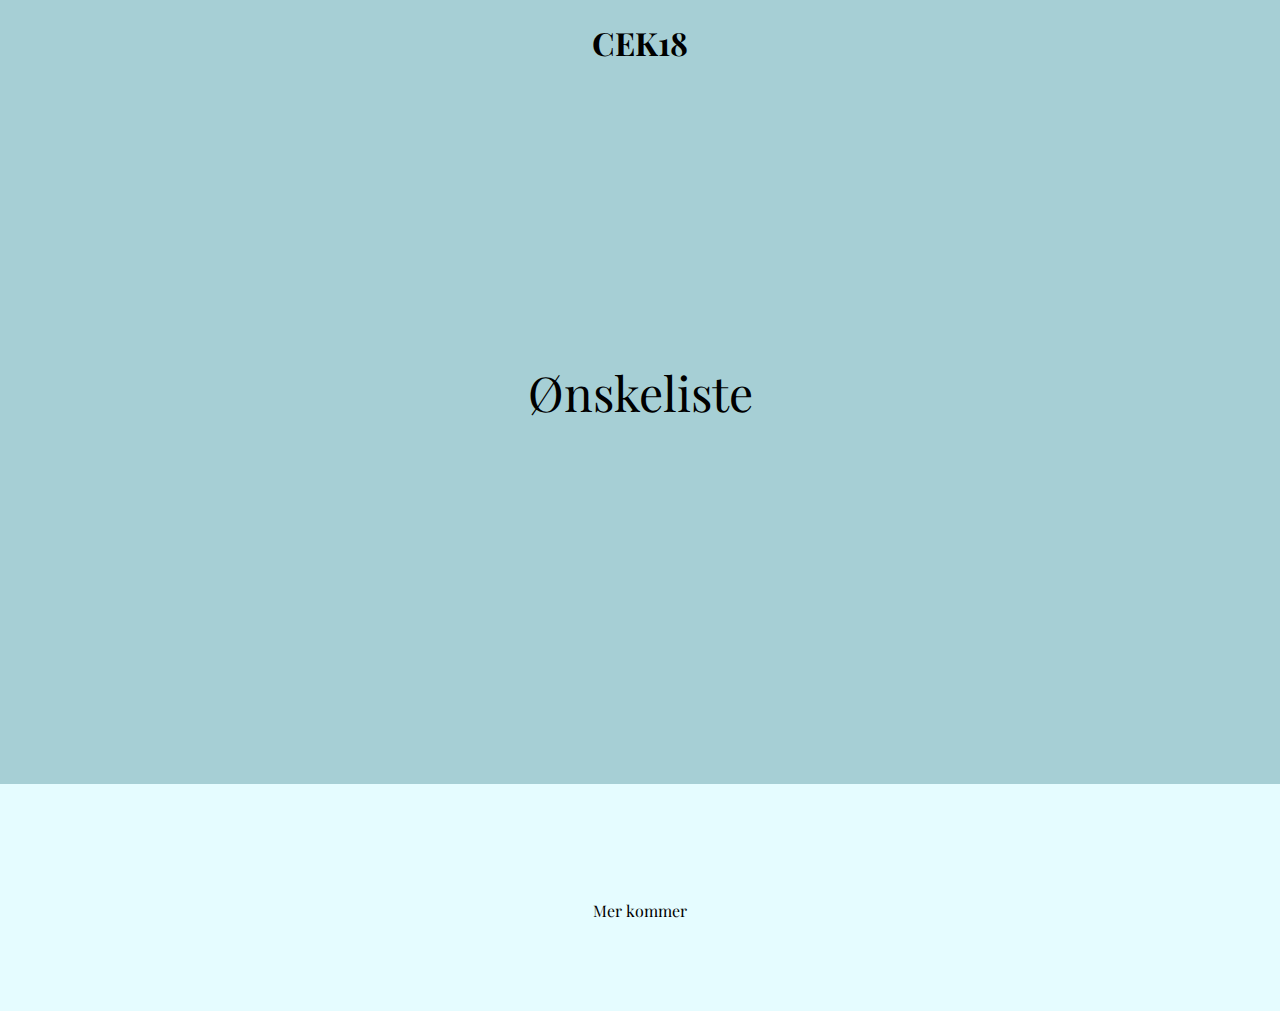
==== onskeliste.html @ c1968a24 "Initial commit" ====
<!DOCTYPE html>
<html lang="nb" dir="ltr">
  <head>
    <meta charset="utf-8">
    <title>Caroline Kvamme</title>
    <link href="https://fonts.googleapis.com/css2?family=Playfair+Display:wght@400;900&display=swap" rel="stylesheet">
    <link rel="stylesheet" href="style.css">
  </head>
  <body>
    <header>
      <a href="index.html"><h1>CEK18</h1></a>
    </header>
    <main>
      <section class="top">
        <h3>Ønskeliste</h3>
      </section>
      <section class="liste">
        <p>Mer kommer</p>
      </section>
    </main>

  </body>
</html>
---- style.css ----
body{
  background-color: #e5fcff;
  font-family: 'Playfair Display', serif;
  margin: 0;
}
header{
  position: absolute;
  top: 0;
  left: 0;
  width: 100%;
  z-index: 1000;
}
header h1{
  text-align: center;
}
a{
  text-decoration: none;
  color: black;
}
.grow{
  transition: all .2s ease-in-out;
}
.grow:hover{
  transform: scale(1.05);
}
#prosjekter{
  display: grid;
  grid-template-columns: 1fr 1fr;
  max-width: 900px;
  margin: auto;
  margin-top: 100vh;
  margin-bottom: 10vh;
  color: white;
}
#prosjekter>div{
  padding: 15px;
  font-size: 1rem;
}
#prosjekter a{
  color: inherit;
  text-decoration: none;
  text-align: center;
  line-height: 2rem;
}
iframe{
  display: block;
  margin: auto;
  padding-bottom: 20px;
}
#hvor{
  grid-column: span 2;
  background-color: #028090;
  text-align: center;
}
#onskeliste{
  background-color: #805E73;
}
#paaMelding{
  background-color: #252627;
  color: white;
}
.top{
  position: absolute;
  background-color: #a6cfd5;
  top: 0;
  left: 0;
  width: 100%;
  text-align: center;
}
.top h3{
  position: relative;
  padding-top: 40vh;
  padding-bottom: 40vh;
  font-size: 3rem;
  font-weight: 400;
  margin: auto;
}
.liste{
  max-width: 70%;
  margin: auto;
  margin-top: 100vh;
  margin-bottom: 10vh;
  text-align: center;
}
@media (max-width: 700px){
  header h1{
    margin-left: 30%;
    margin-right: 30%;
  }
  main{
    width: 80%;
    margin: auto;
  }
  .grow{
    transition: none;
  }
  .grow:hover{
    transform: none;
  }
  iframe{
    width: 70%;
    margin: auto;
  }
  .top h3{
    padding-top: 30vh;
    padding-bottom: 30vh;
  }
  #prosjekter{
    margin-top: 90vh;
  }
  .liste{
    margin-top: 80vh;
    margin-bottom: 10vh;
  }
}
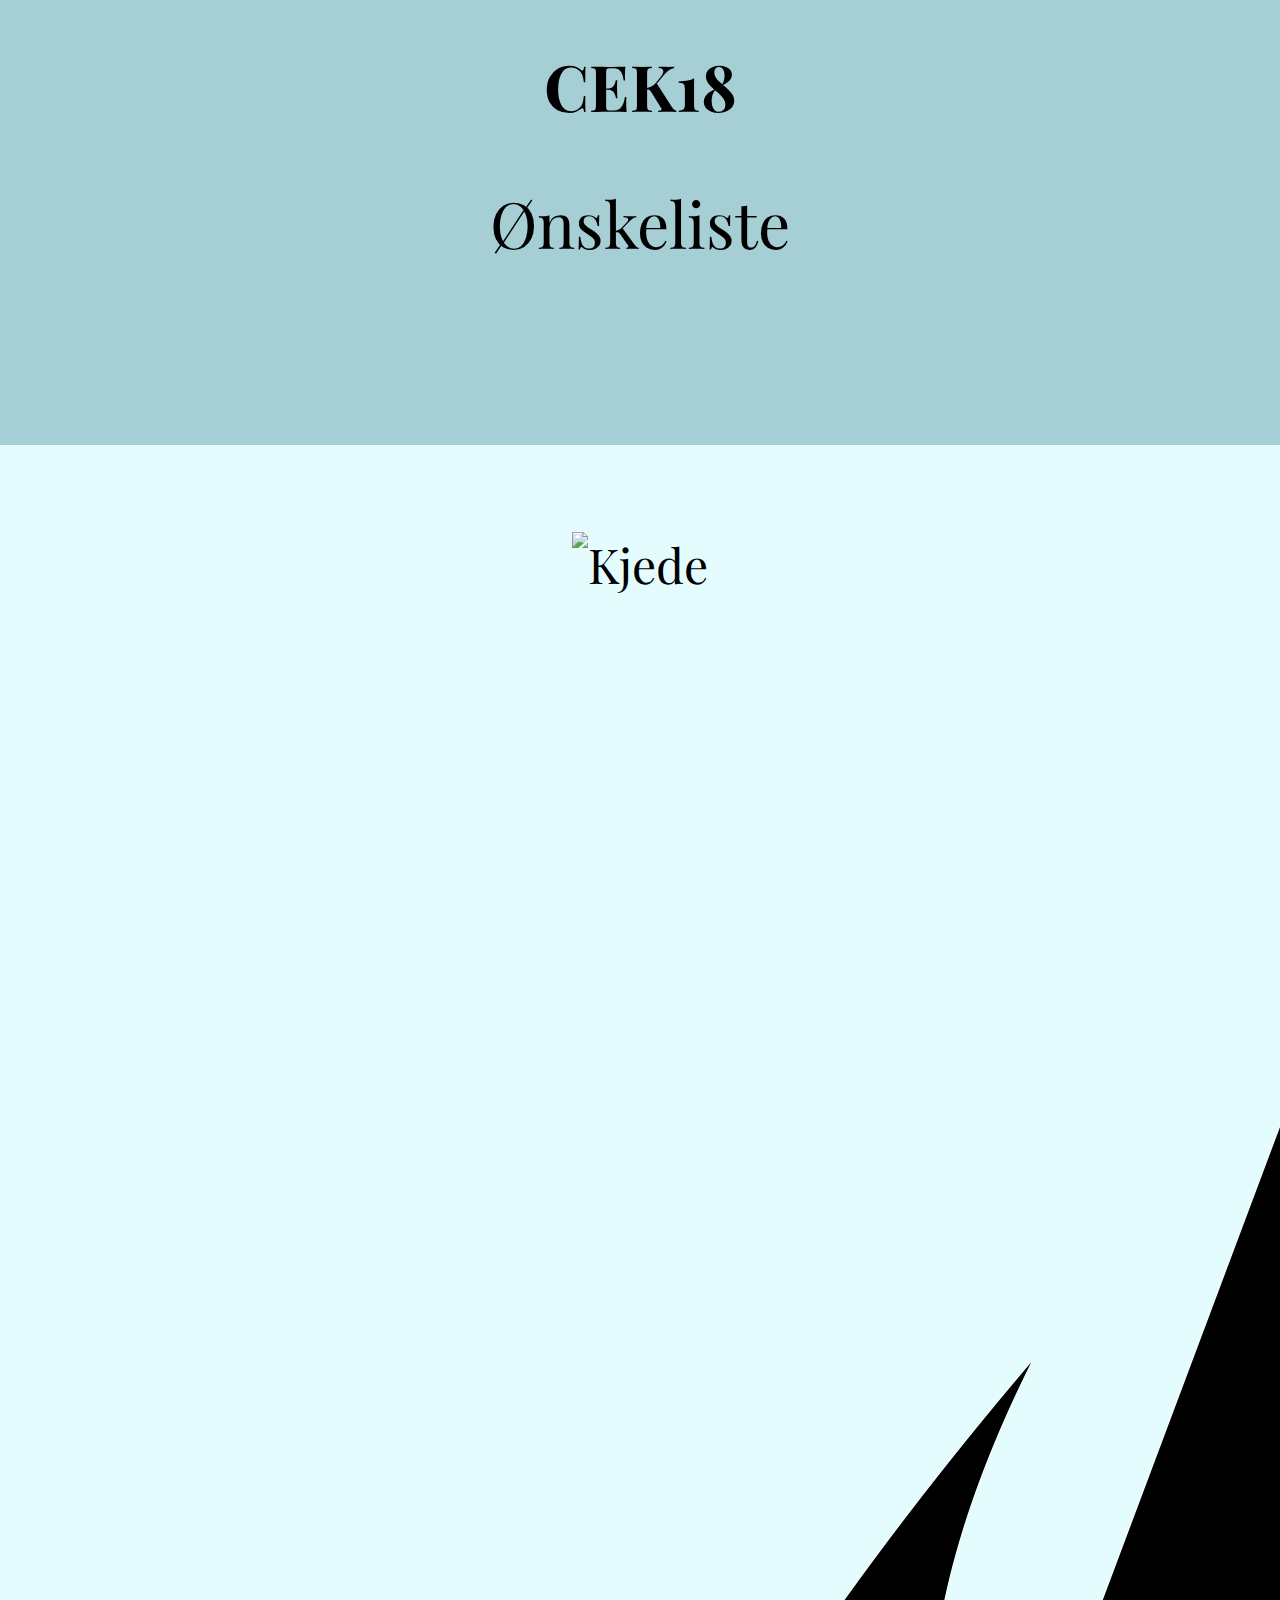
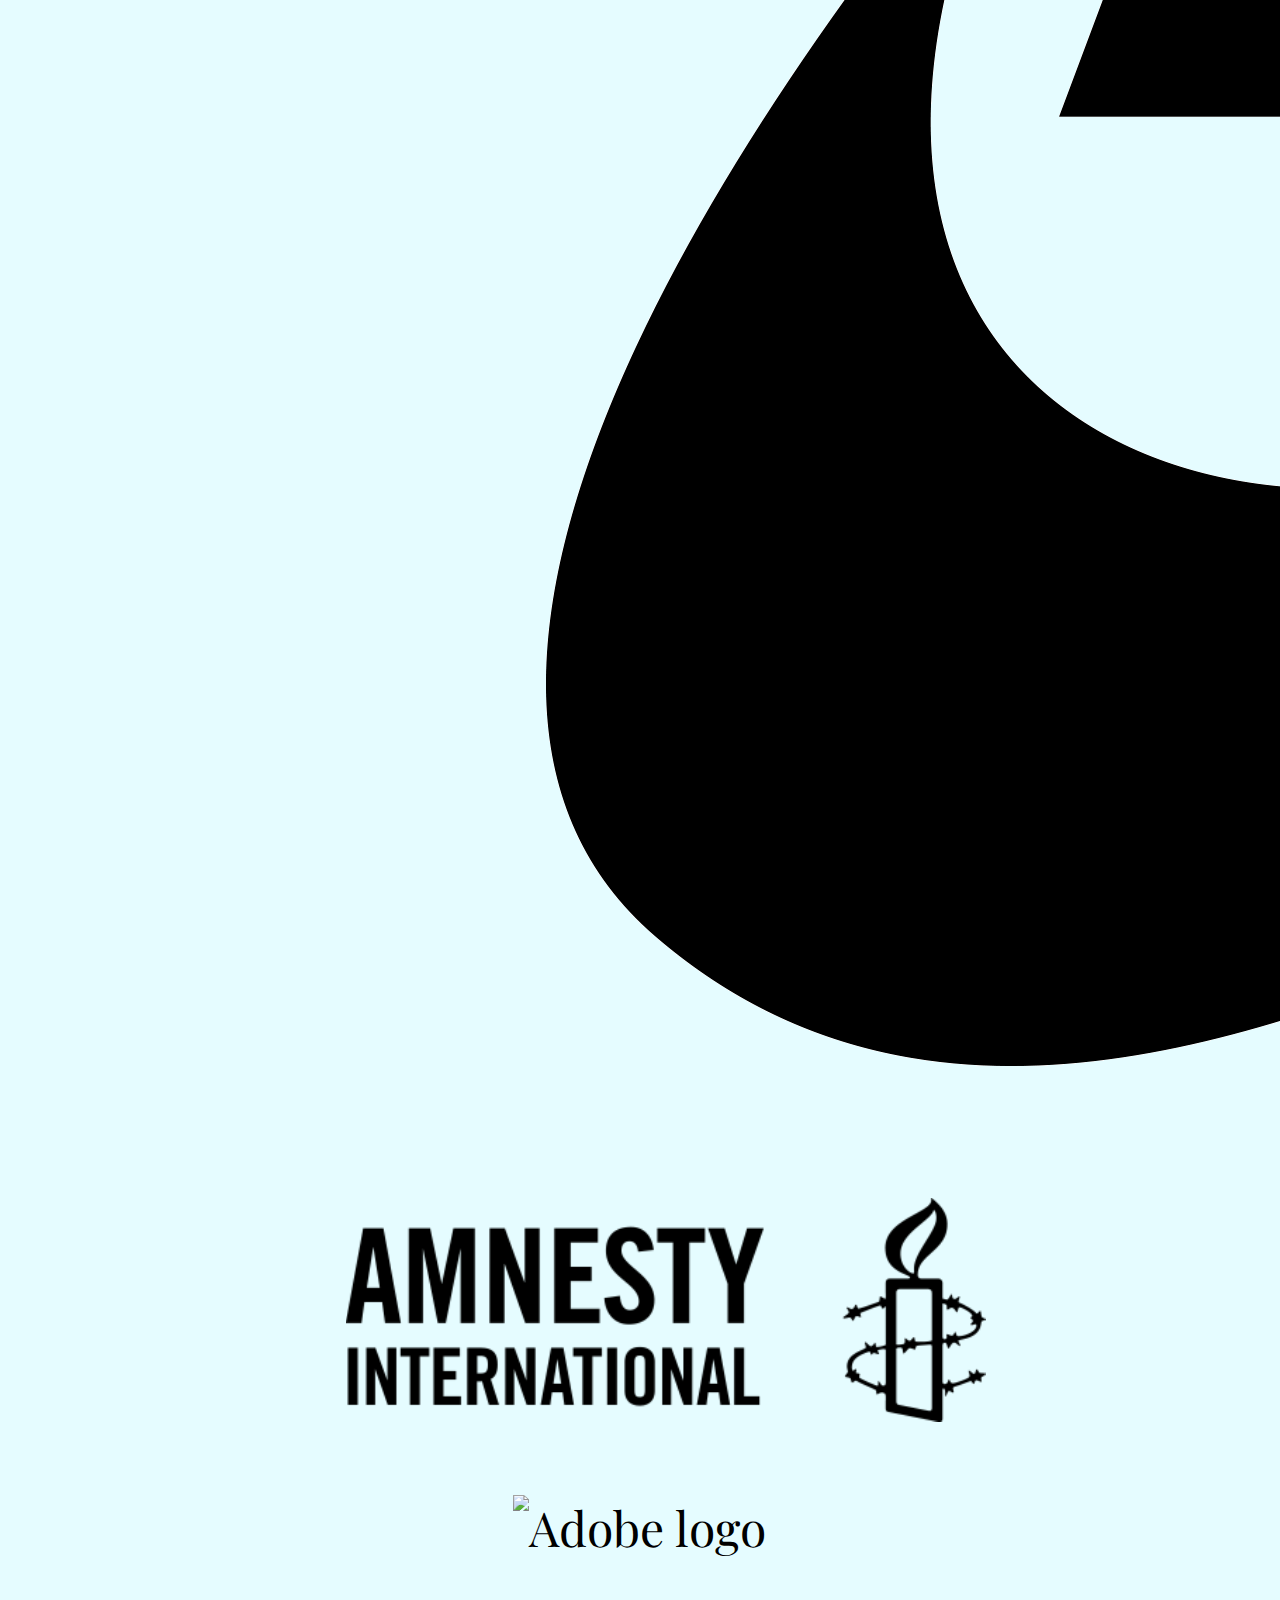
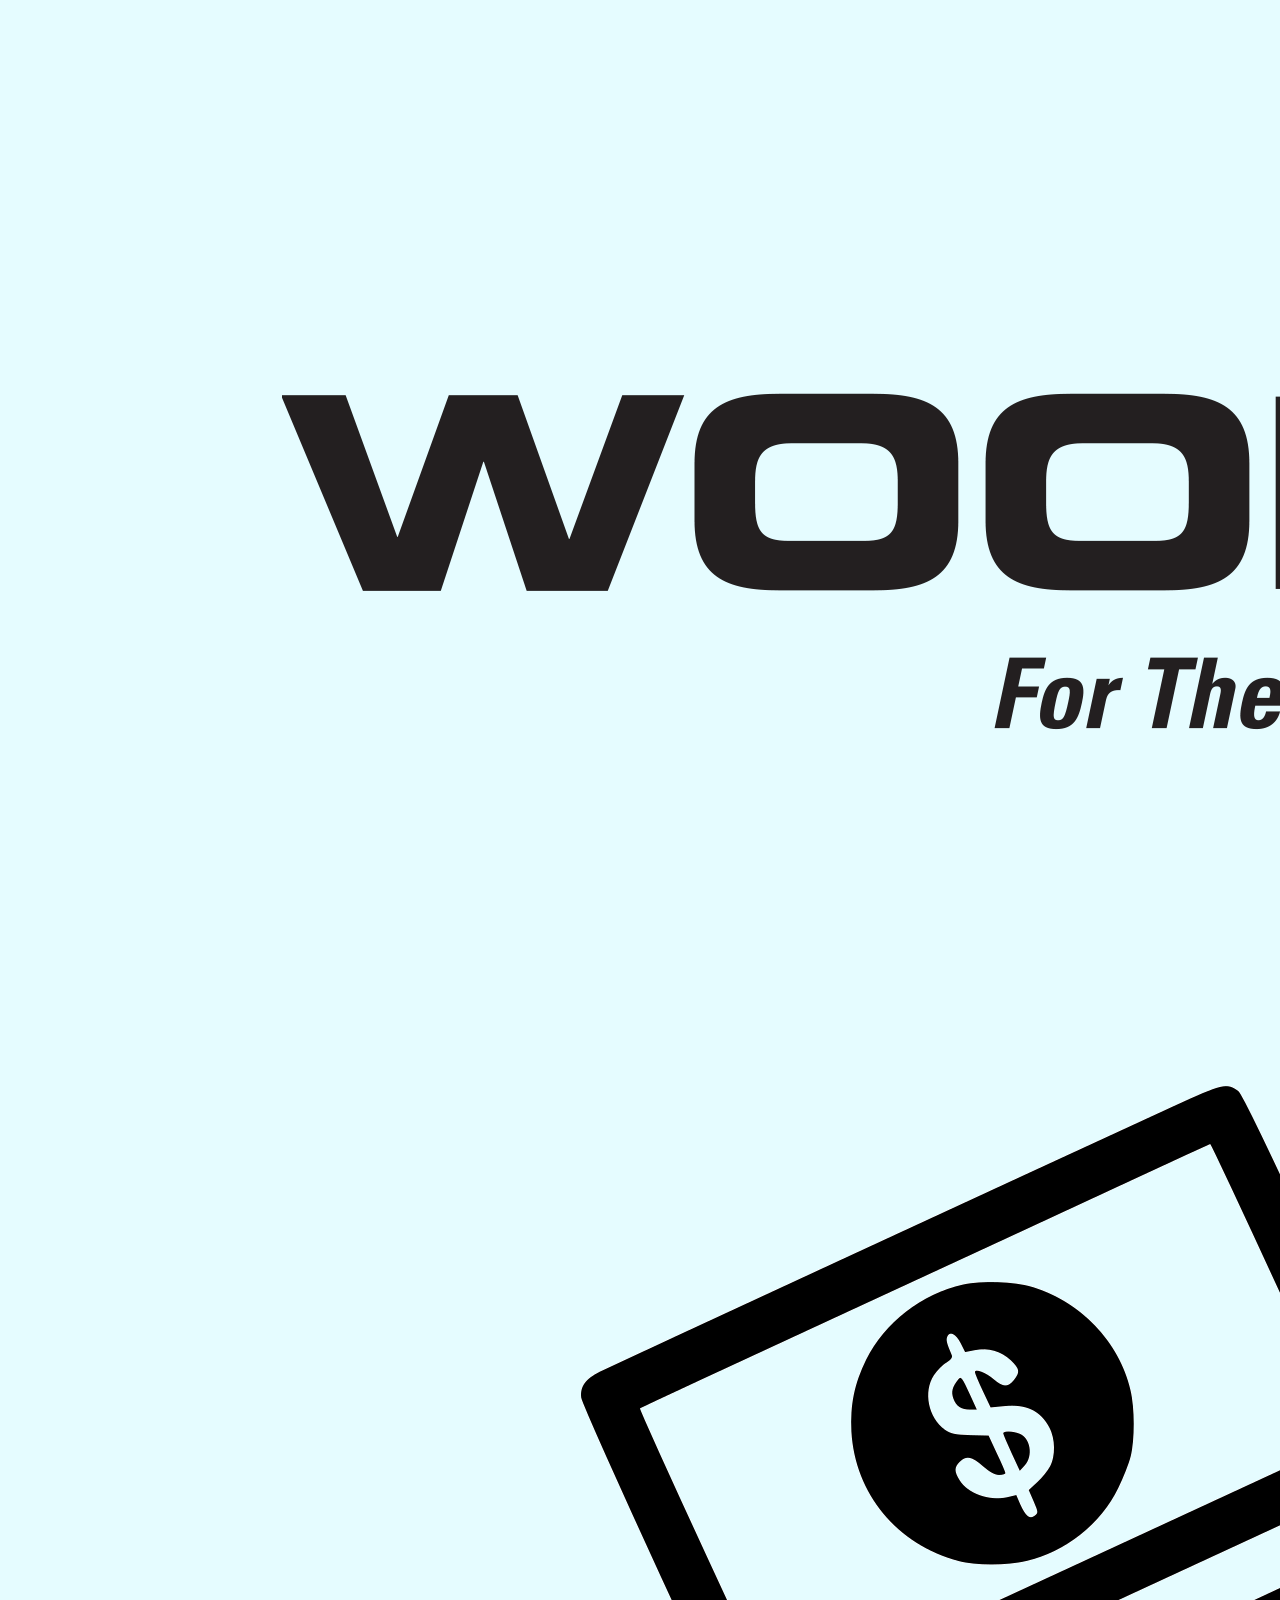
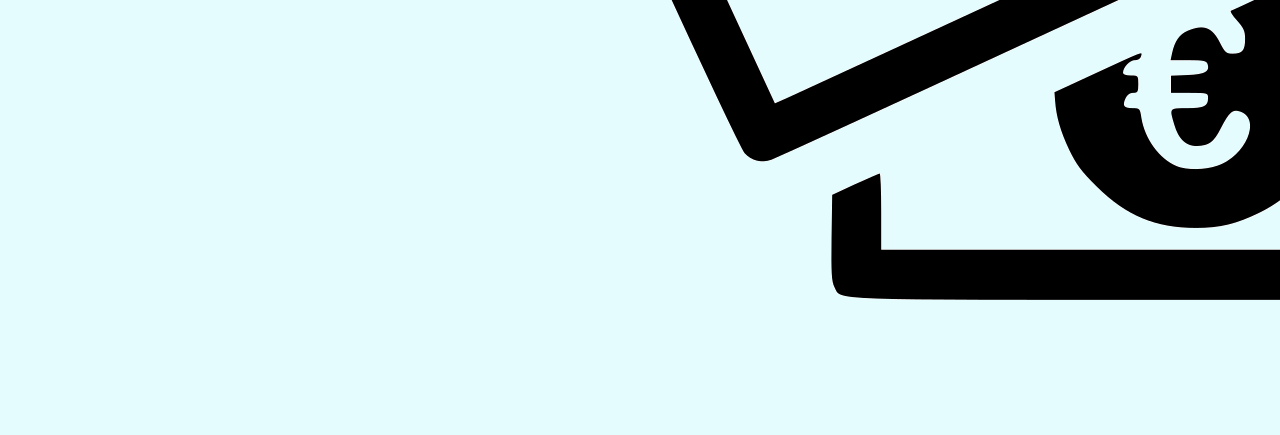
==== commit 853534b0: "Update onskeliste.html" ====
--- a/onskeliste.html
+++ b/onskeliste.html
@@ -14,8 +14,24 @@
       <section class="top">
         <h3>Ønskeliste</h3>
       </section>
+      <p>Siden det ofte er vanskelig å finne på noe til en som allerede har alt, er dette noen tips. </p>
       <section class="liste">
-        <p>Mer kommer</p>
+        <a href="https://david-andersen.no/">
+          <img src="bilder/necklace.png" alt="Kjede">
+        </a>
+        <a href="https://www.nike.com/no/">
+          <img src="bilder/nike.png" alt="Nike logo">
+        </a>
+        <a href="https://amnesty.no/stott-oss">
+          <img src="bilder/amnesty.png" alt="Amnesty logo">
+        </a>
+        <a href="https://www.adobe.com/no/">
+          <img src="bilder/adobe.png" alt="Adobe logo">
+        </a>
+        <a href="https://www.woodway.com/">
+          <img src="bilder/woodway.png" alt="Penger">
+        </a>
+        <img src="bilder/cash.png" alt="Penger">
       </section>
     </main>
 
--- a/style.css
+++ b/style.css
@@ -82,10 +82,11 @@
   margin-bottom: 10vh;
   text-align: center;
 }
-@media (max-width: 700px){
+@media (max-width: 1400px){
   header h1{
     margin-left: 30%;
     margin-right: 30%;
+    font-size: 4rem;
   }
   main{
     width: 80%;
@@ -102,14 +103,23 @@
     margin: auto;
   }
   .top h3{
-    padding-top: 30vh;
-    padding-bottom: 30vh;
+    padding-top: 20vh;
+    padding-bottom: 20vh;
+    font-size: 4rem;
+    width: 70%;
   }
   #prosjekter{
-    margin-top: 90vh;
+    margin-top: 55vh;
+  }
+  #prosjekter h2{
+    font-size: 3rem;
+  }
+  #prosjekter p{
+    font-size: 2rem;
   }
   .liste{
-    margin-top: 80vh;
+    margin-top: 55vh;
     margin-bottom: 10vh;
+    font-size: 3rem; 
   }
 }
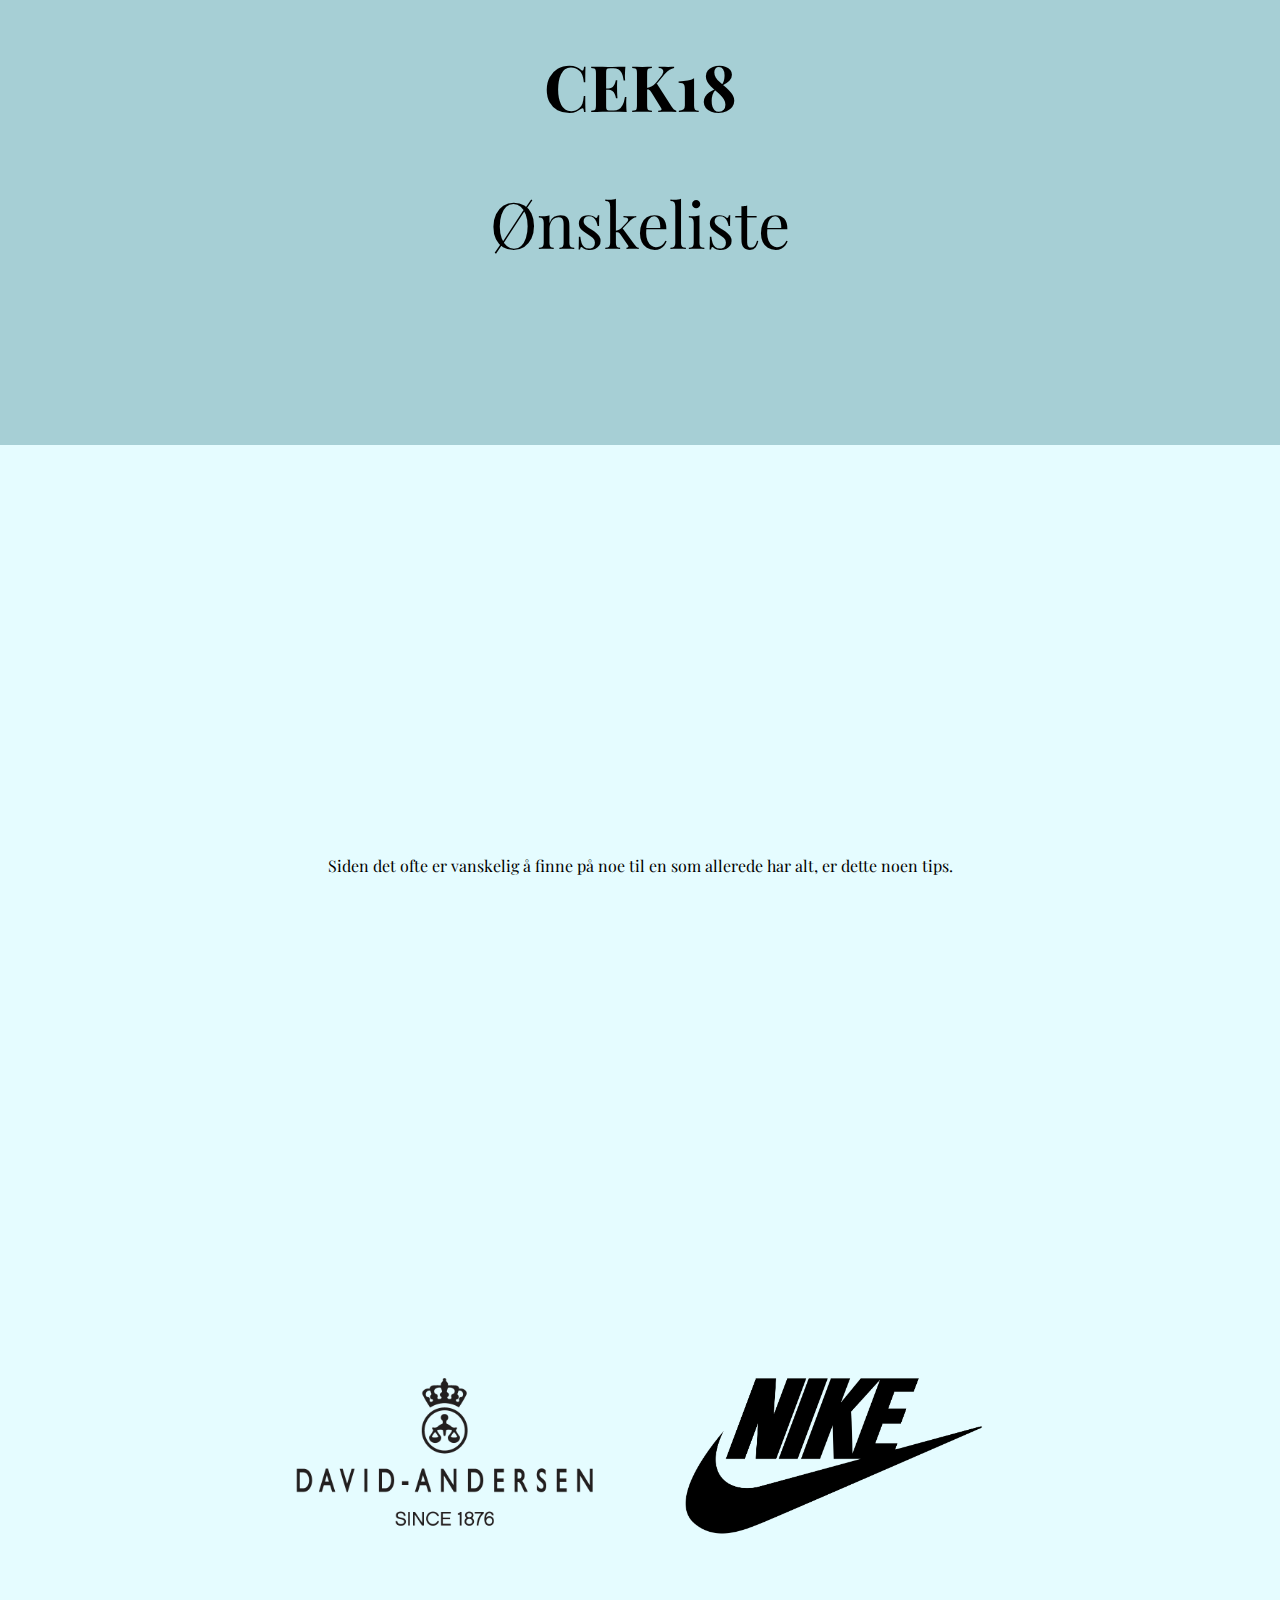
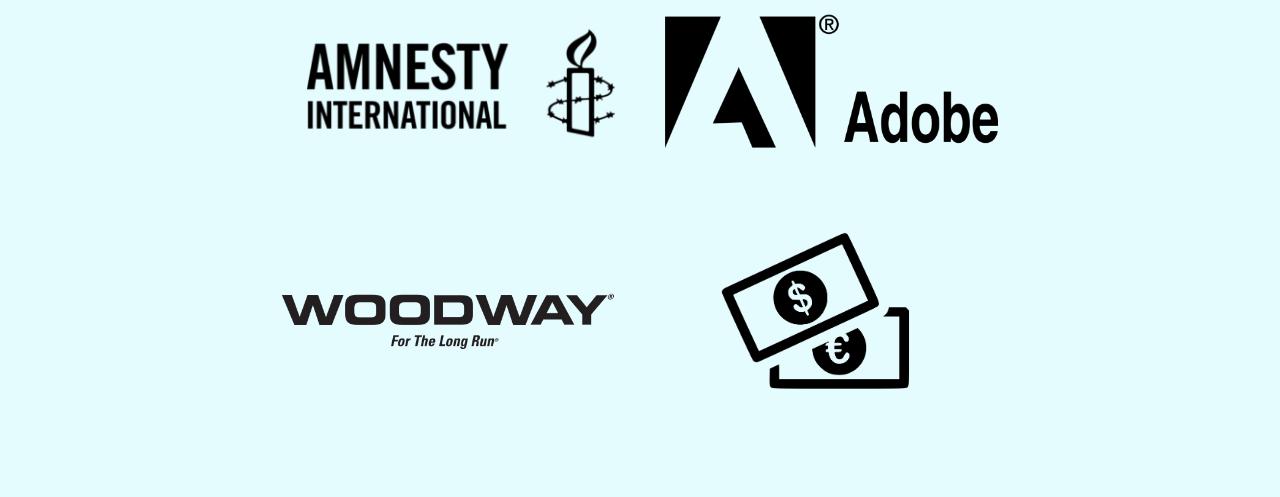
==== commit db5c9a0d: "Update onskeliste.html" ====
--- a/onskeliste.html
+++ b/onskeliste.html
@@ -14,7 +14,7 @@
       <section class="top">
         <h3>Ønskeliste</h3>
       </section>
-      <p>Siden det ofte er vanskelig å finne på noe til en som allerede har alt, er dette noen tips. </p>
+      <p id="ingress">Siden det ofte er vanskelig å finne på noe til en som allerede har alt, er dette noen tips. </p>
       <section class="liste">
         <a href="https://david-andersen.no/">
           <img src="bilder/necklace.png" alt="Kjede">
--- a/style.css
+++ b/style.css
@@ -75,12 +75,22 @@
   font-weight: 400;
   margin: auto;
 }
+p{
+  margin-top: 95vh;
+  margin-bottom: 10vh;
+  text-align: center;
+}
 .liste{
   max-width: 70%;
   margin: auto;
-  margin-top: 100vh;
   margin-bottom: 10vh;
   text-align: center;
+  display: grid;
+  grid-template-columns: 1fr 1fr 1fr;
+  grid-gap: 50px;
+}
+.liste img{
+  width: 100%; 
 }
 @media (max-width: 1400px){
   header h1{
@@ -121,5 +131,11 @@
     margin-top: 55vh;
     margin-bottom: 10vh;
     font-size: 3rem; 
+    grid-template-columns: 1fr 1fr;
   }
 }
+@media (max-width: 800px){
+  .liste{
+    grid-template-columns: 1fr;
+  }
+}
